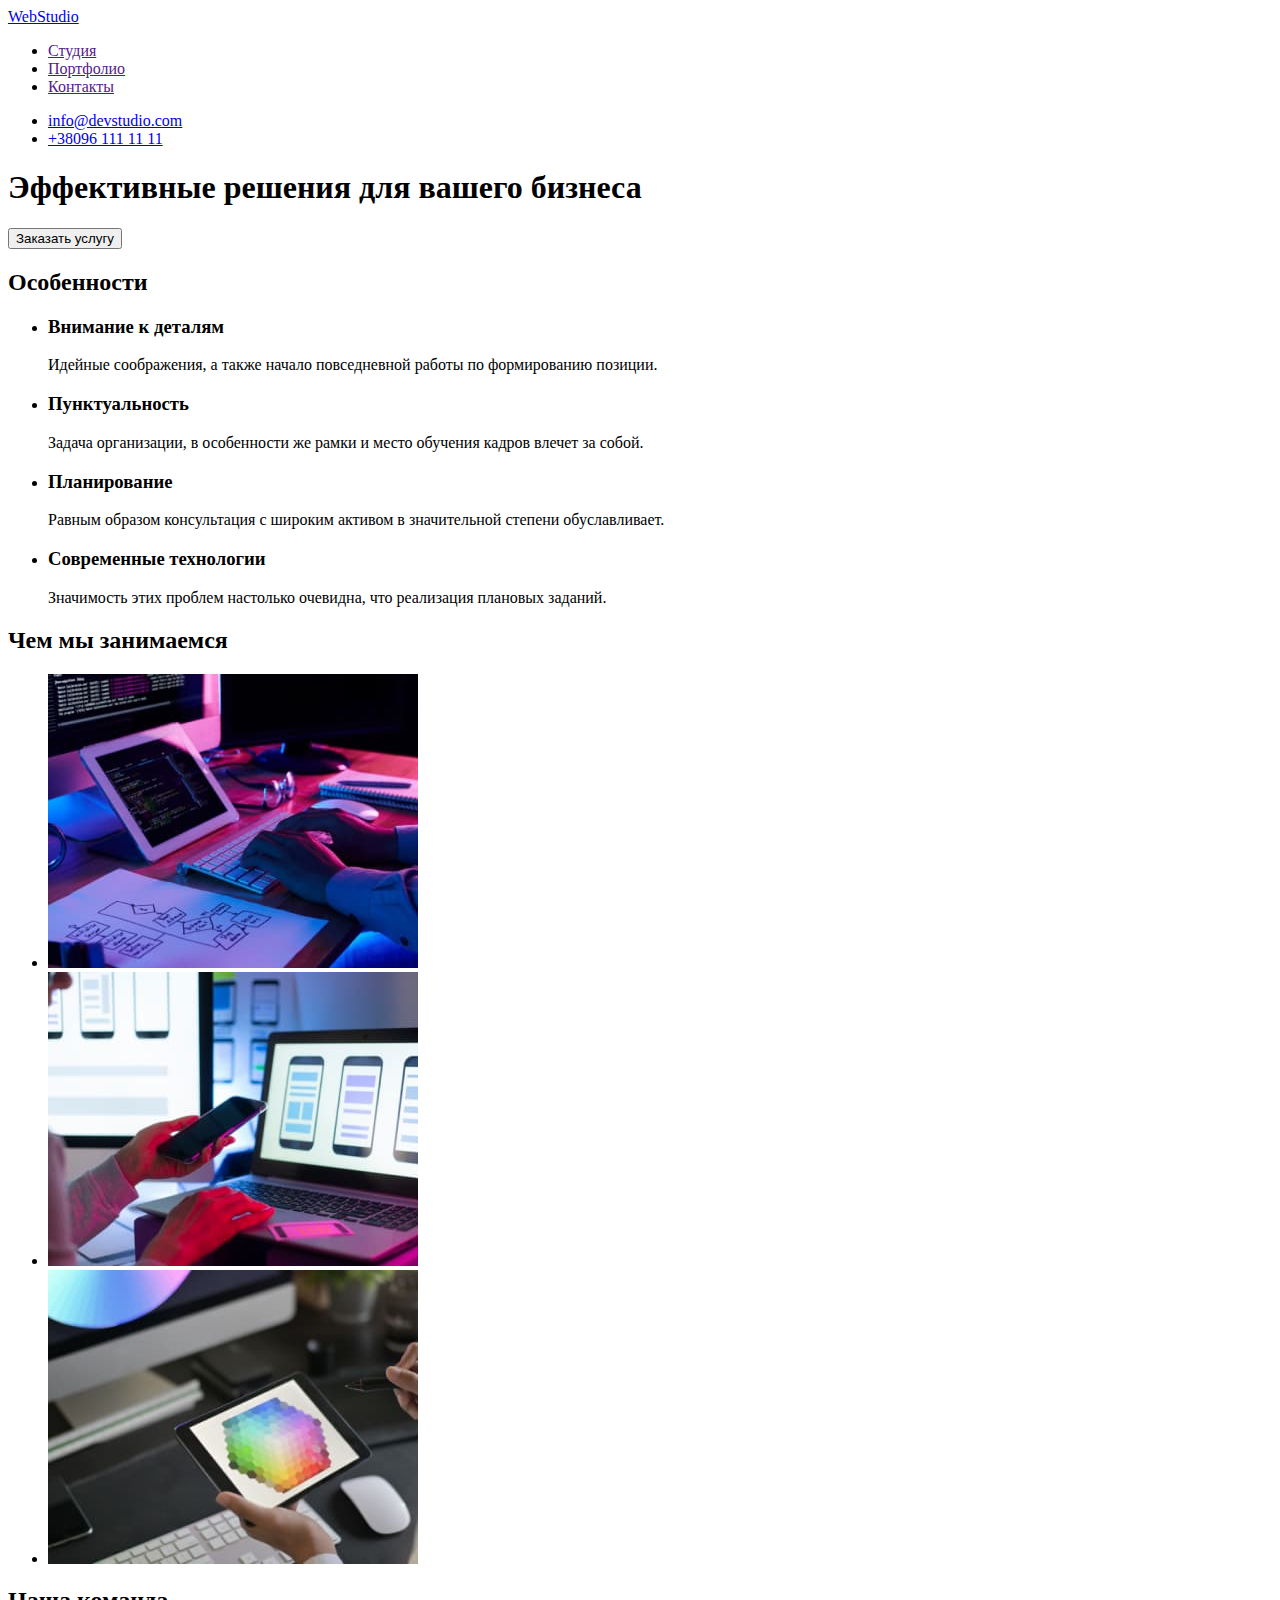
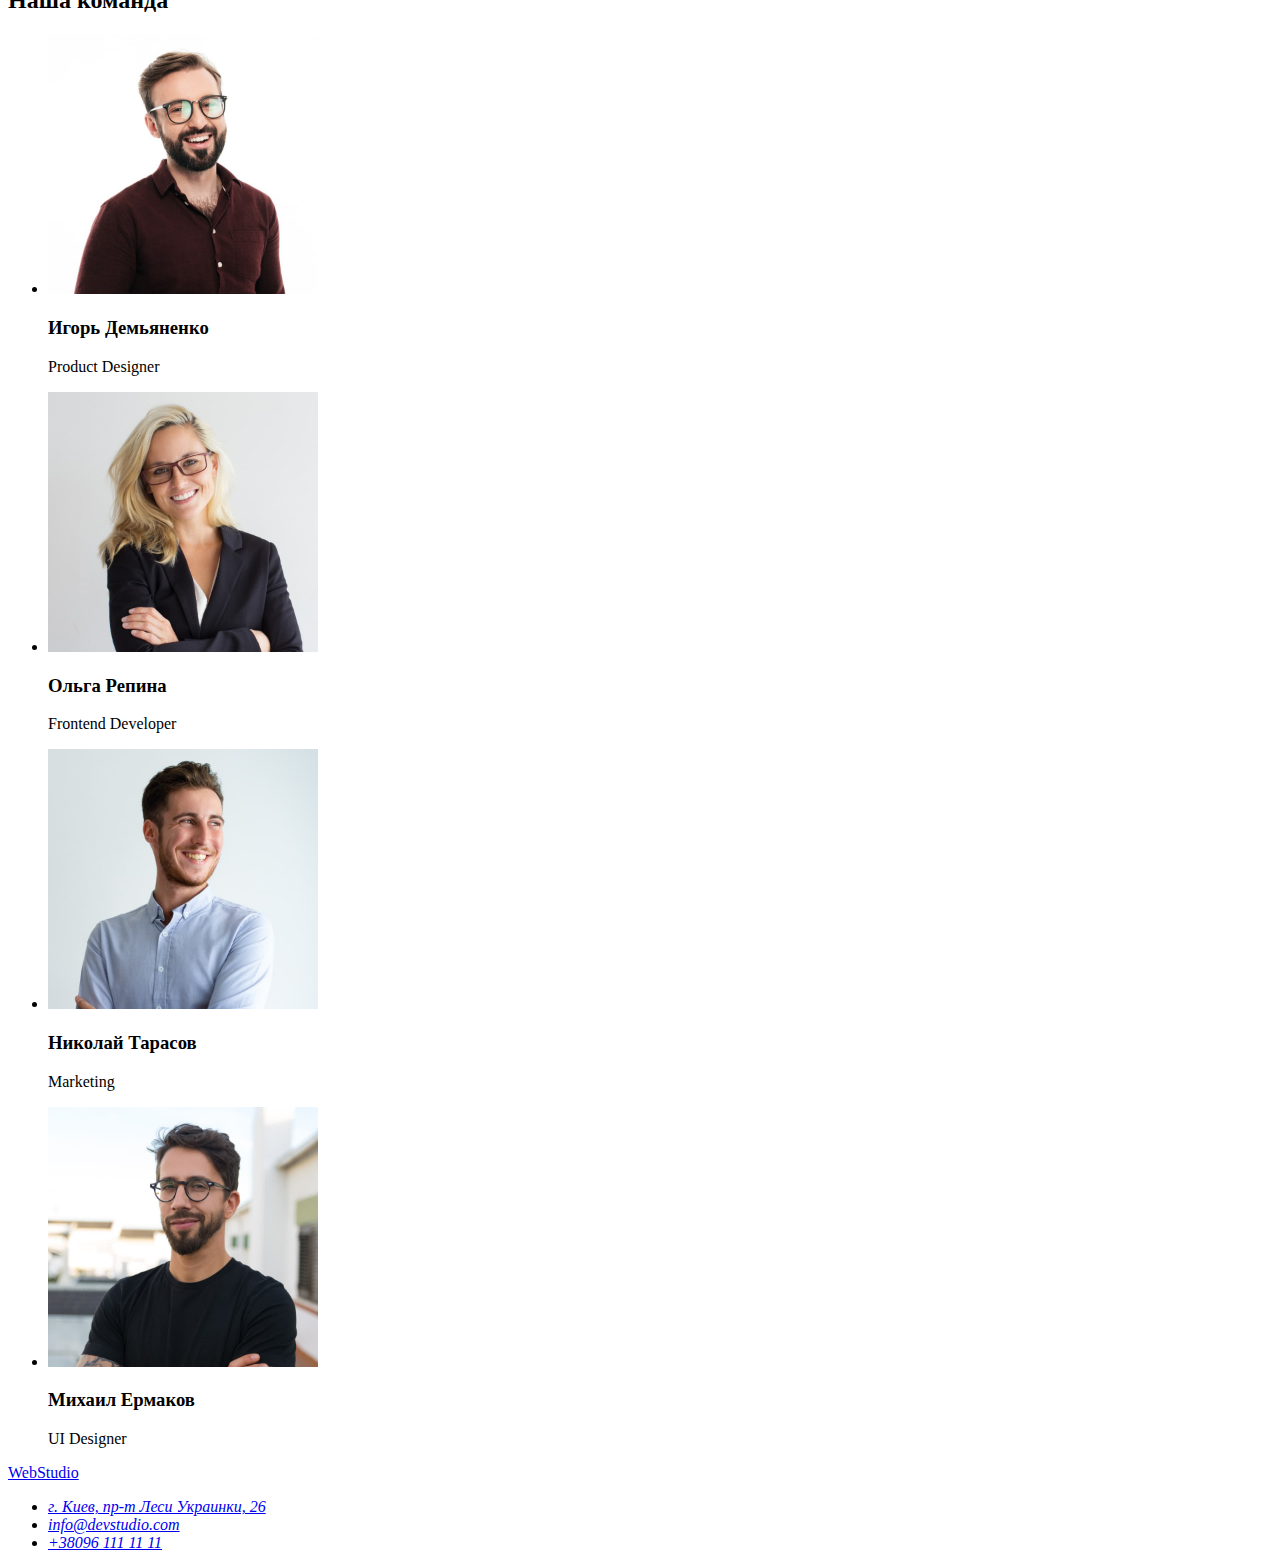
==== index.html @ 023a8a14 "Add files via upload" ====
<!DOCTYPE html>
<html lang="ru">
  <head>
    <meta charset="UTF-8" />
    <meta http-equiv="X-UA-Compatible" content="IE=edge" />
    <meta name="viewport" content="width=device-width, initial-scale=1.0" />
    <title>WebStudio</title>
  </head>
  <body>
    <header>
      <a href="./index.html">WebStudio</a>
      <nav>
        <ul>
          <li><a href="">Студия</a></li>
          <li><a href="">Портфолио</a></li>
          <li><a href="">Контакты</a></li>
        </ul>
      </nav>
      <ul>
        <li><a href="mailto:info@devstudio.com">info@devstudio.com</a></li>
        <li><a href="tel:+380961111111">+38096 111 11 11</a></li>
      </ul>
    </header>

    <main>
      <!-- hero -->
      <section>
        <h1>Эффективные решения для вашего бизнеса</h1>
        <button type="button">Заказать услугу</button>
      </section>

      <!-- about us -->
      <section>
        <h2>Особенности</h2>

        <ul>
          <li>
            <h3>Внимание к деталям</h3>
            <p>Идейные соображения, а также начало повседневной работы по формированию позиции.</p>
          </li>
          <li>
            <h3>Пунктуальность</h3>
            <p>
              Задача организации, в особенности же рамки и место обучения кадров влечет за собой.
            </p>
          </li>
          <li>
            <h3>Планирование</h3>
            <p>
              Равным образом консультация с широким активом в значительной степени обуславливает.
            </p>
          </li>
          <li>
            <h3>Современные технологии</h3>
            <p>Значимость этих проблем настолько очевидна, что реализация плановых заданий.</p>
          </li>
        </ul>
      </section>

      <section>
        <h2>Чем мы занимаемся</h2>

        <ul>
          <li>
            <img src="./images/aboutus1.jpg" alt="Desktop development" width="370" height="294" />
          </li>
          <li>
            <img src="./images/aboutus2.jpg" alt="Mobile development" width="370" height="294" />
          </li>
          <li>
            <img
              src="./images/aboutus3.jpg"
              alt="Development of individual solutions"
              width="370"
              height="294"
            />
          </li>
        </ul>
      </section>

      <!-- our team -->
      <section>
        <h2>Наша команда</h2>
        <ul>
          <li>
            <img src="./images/team1.jpg" alt="Product Designer" width="270" height="260" />
            <h3>Игорь Демьяненко</h3>
            <p>Product Designer</p>
          </li>
          <li>
            <img src="./images/team2.jpg" alt="Frontend Developer" width="270" height="260" />
            <h3>Ольга Репина</h3>
            <p>Frontend Developer</p>
          </li>
          <li>
            <img src="./images/team3.jpg" alt="Marketing" width="270" height="260" />
            <h3>Николай Тарасов</h3>
            <p>Marketing</p>
          </li>
          <li>
            <img src="./images/team4.jpg" alt="UI Designer" width="270" height="260" />
            <h3>Михаил Ермаков</h3>
            <p>UI Designer</p>
          </li>
        </ul>
      </section>
    </main>

    <footer>
      <a href="./index.html">WebStudio</a>
      <address>
        <ul>
          <li>
            <a href="https://goo.gl/maps/JtfiUqRKUa9QtFGG6">г. Киев, пр-т Леси Украинки, 26</a>
          </li>
          <li><a href="mailto:info@devstudio.com">info@devstudio.com</a></li>
          <li><a href="tel:+380961111111">+38096 111 11 11</a></li>
        </ul>
      </address>
    </footer>
  </body>
</html>
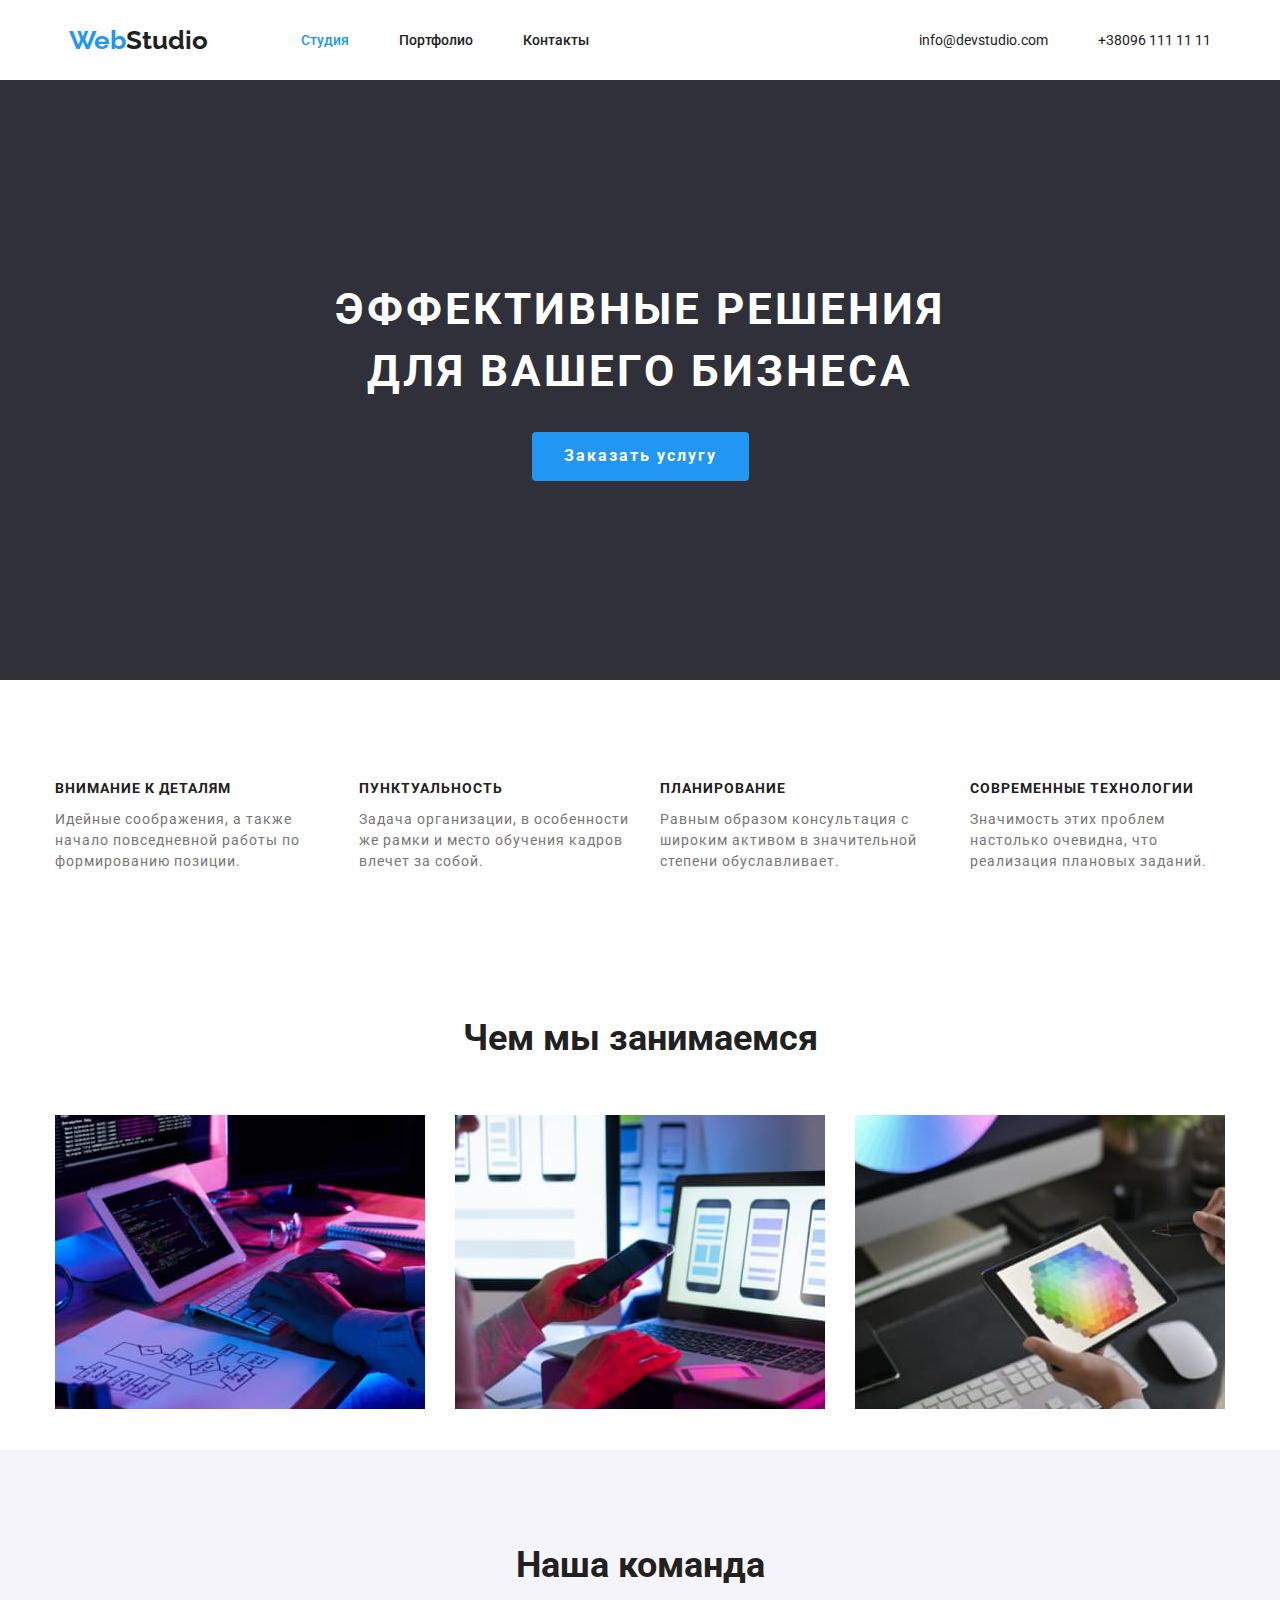
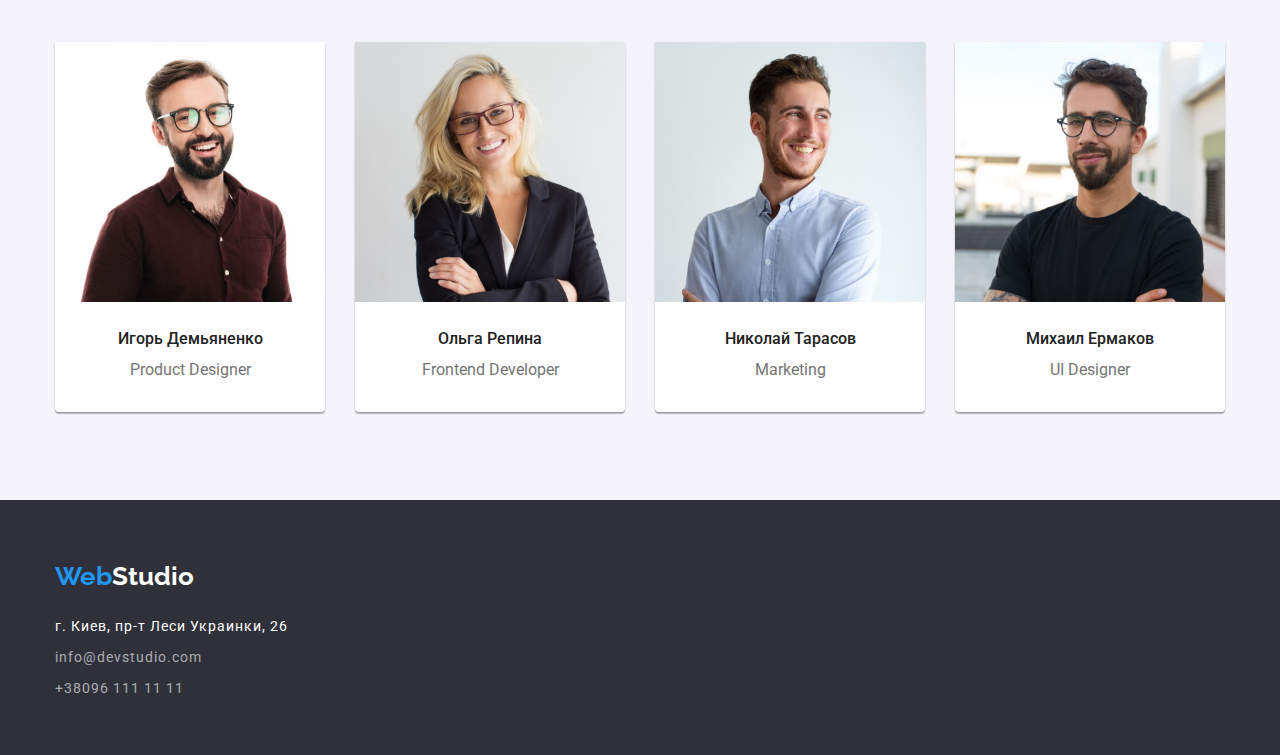
==== commit 9cdcb9de: "portfolio + css" ====
--- a/index.html
+++ b/index.html
@@ -4,119 +4,168 @@
     <meta charset="UTF-8" />
     <meta http-equiv="X-UA-Compatible" content="IE=edge" />
     <meta name="viewport" content="width=device-width, initial-scale=1.0" />
+    <link rel="preconnect" href="https://fonts.googleapis.com" />
+    <link rel="preconnect" href="https://fonts.gstatic.com" crossorigin />
+    <link
+      href="https://fonts.googleapis.com/css2?family=Roboto:wght@400;500;700;900&display=swap"
+      rel="stylesheet"
+    />
+    <link rel="preconnect" href="https://fonts.googleapis.com" />
+    <link rel="preconnect" href="https://fonts.gstatic.com" crossorigin />
+    <link
+      href="https://fonts.googleapis.com/css2?family=Raleway:wght@700&display=swap"
+      rel="stylesheet"
+    />
+    <link rel="stylesheet" href="./css/normalize.css" />
+    <link rel="stylesheet" href="./css/styles.css" />
     <title>WebStudio</title>
   </head>
   <body>
-    <header>
-      <a href="./index.html">WebStudio</a>
-      <nav>
-        <ul>
-          <li><a href="">Студия</a></li>
-          <li><a href="">Портфолио</a></li>
-          <li><a href="">Контакты</a></li>
+    <header class="header">
+      <div class="container">
+        <a href="./index.html" class="header-logo"
+          ><span class="header-logo-web">Web</span>Studio</a
+        >
+        <nav>
+          <ul class="navlist list">
+            <li class="navlist-items active"><a href="" class="navlist-link">Студия</a></li>
+            <li class="navlist-items">
+              <a href="./portfolio.html" class="navlist-link">Портфолио</a>
+            </li>
+            <li class="navlist-items"><a href="" class="navlist-link">Контакты</a></li>
+          </ul>
+        </nav>
+        <ul class="contacts list">
+          <li class="contacts-items">
+            <a href="mailto:info@devstudio.com" class="contacts-link">info@devstudio.com</a>
+          </li>
+          <li class="contacts-items">
+            <a href="tel:+380961111111" class="contacts-link">+38096 111 11 11</a>
+          </li>
         </ul>
-      </nav>
-      <ul>
-        <li><a href="mailto:info@devstudio.com">info@devstudio.com</a></li>
-        <li><a href="tel:+380961111111">+38096 111 11 11</a></li>
-      </ul>
+      </div>
     </header>
 
     <main>
       <!-- hero -->
-      <section>
-        <h1>Эффективные решения для вашего бизнеса</h1>
-        <button type="button">Заказать услугу</button>
+      <section class="hero">
+        <div class="container direction">
+          <h1 class="hero-title">Эффективные решения для вашего бизнеса</h1>
+          <button type="button" class="hero-btn">Заказать услугу</button>
+        </div>
       </section>
 
       <!-- about us -->
-      <section>
-        <h2>Особенности</h2>
+      <section class="about">
+        <div class="container">
+          <h2 class="about-title">Особенности</h2>
 
-        <ul>
-          <li>
-            <h3>Внимание к деталям</h3>
-            <p>Идейные соображения, а также начало повседневной работы по формированию позиции.</p>
-          </li>
-          <li>
-            <h3>Пунктуальность</h3>
-            <p>
-              Задача организации, в особенности же рамки и место обучения кадров влечет за собой.
-            </p>
-          </li>
-          <li>
-            <h3>Планирование</h3>
-            <p>
-              Равным образом консультация с широким активом в значительной степени обуславливает.
-            </p>
-          </li>
-          <li>
-            <h3>Современные технологии</h3>
-            <p>Значимость этих проблем настолько очевидна, что реализация плановых заданий.</p>
-          </li>
-        </ul>
+          <ul class="about-list list">
+            <li class="about-list-items">
+              <h3 class="about-subtitle">Внимание к деталям</h3>
+              <p class="about-text">
+                Идейные соображения, а также начало повседневной работы по формированию позиции.
+              </p>
+            </li>
+            <li class="about-list-items">
+              <h3 class="about-subtitle">Пунктуальность</h3>
+              <p class="about-text">
+                Задача организации, в особенности же рамки и место обучения кадров влечет за собой.
+              </p>
+            </li>
+            <li class="about-list-items">
+              <h3 class="about-subtitle">Планирование</h3>
+              <p class="about-text">
+                Равным образом консультация с широким активом в значительной степени обуславливает.
+              </p>
+            </li>
+            <li class="about-list-items">
+              <h3 class="about-subtitle">Современные технологии</h3>
+              <p class="about-text">
+                Значимость этих проблем настолько очевидна, что реализация плановых заданий.
+              </p>
+            </li>
+          </ul>
+        </div>
       </section>
 
-      <section>
-        <h2>Чем мы занимаемся</h2>
+      <!-- what we are doing -->
+      <section class="whatweare">
+        <div class="container direction">
+          <h2 class="whatweare-title">Чем мы занимаемся</h2>
 
-        <ul>
-          <li>
-            <img src="./images/aboutus1.jpg" alt="Desktop development" width="370" height="294" />
-          </li>
-          <li>
-            <img src="./images/aboutus2.jpg" alt="Mobile development" width="370" height="294" />
-          </li>
-          <li>
-            <img
-              src="./images/aboutus3.jpg"
-              alt="Development of individual solutions"
-              width="370"
-              height="294"
-            />
-          </li>
-        </ul>
+          <ul class="whatweare-list list">
+            <li class="whatweare-items">
+              <img src="./images/aboutus1.jpg" alt="Desktop development" width="370" height="294" />
+            </li>
+            <li class="whatweare-items">
+              <img src="./images/aboutus2.jpg" alt="Mobile development" width="370" height="294" />
+            </li>
+            <li class="whatweare-items">
+              <img
+                src="./images/aboutus3.jpg"
+                alt="Development of individual solutions"
+                width="370"
+                height="294"
+              />
+            </li>
+          </ul>
+        </div>
       </section>
 
       <!-- our team -->
-      <section>
-        <h2>Наша команда</h2>
-        <ul>
-          <li>
-            <img src="./images/team1.jpg" alt="Product Designer" width="270" height="260" />
-            <h3>Игорь Демьяненко</h3>
-            <p>Product Designer</p>
-          </li>
-          <li>
-            <img src="./images/team2.jpg" alt="Frontend Developer" width="270" height="260" />
-            <h3>Ольга Репина</h3>
-            <p>Frontend Developer</p>
-          </li>
-          <li>
-            <img src="./images/team3.jpg" alt="Marketing" width="270" height="260" />
-            <h3>Николай Тарасов</h3>
-            <p>Marketing</p>
-          </li>
-          <li>
-            <img src="./images/team4.jpg" alt="UI Designer" width="270" height="260" />
-            <h3>Михаил Ермаков</h3>
-            <p>UI Designer</p>
-          </li>
-        </ul>
+      <section class="ourteam">
+        <div class="container direction">
+          <h2 class="ourteam-title">Наша команда</h2>
+          <ul class="ourteam-list list">
+            <li class="ourteam-items">
+              <img src="./images/team1.jpg" alt="Product Designer" width="270" height="260" />
+              <h3 class="ourteam-subtitle">Игорь Демьяненко</h3>
+              <p class="ourteam-text">Product Designer</p>
+            </li>
+            <li class="ourteam-items">
+              <img src="./images/team2.jpg" alt="Frontend Developer" width="270" height="260" />
+              <h3 class="ourteam-subtitle">Ольга Репина</h3>
+              <p class="ourteam-text">Frontend Developer</p>
+            </li>
+            <li class="ourteam-items">
+              <img src="./images/team3.jpg" alt="Marketing" width="270" height="260" />
+              <h3 class="ourteam-subtitle">Николай Тарасов</h3>
+              <p class="ourteam-text">Marketing</p>
+            </li>
+            <li class="ourteam-items">
+              <img src="./images/team4.jpg" alt="UI Designer" width="270" height="260" />
+              <h3 class="ourteam-subtitle">Михаил Ермаков</h3>
+              <p class="ourteam-text">UI Designer</p>
+            </li>
+          </ul>
+        </div>
       </section>
     </main>
 
-    <footer>
-      <a href="./index.html">WebStudio</a>
-      <address>
-        <ul>
-          <li>
-            <a href="https://goo.gl/maps/JtfiUqRKUa9QtFGG6">г. Киев, пр-т Леси Украинки, 26</a>
-          </li>
-          <li><a href="mailto:info@devstudio.com">info@devstudio.com</a></li>
-          <li><a href="tel:+380961111111">+38096 111 11 11</a></li>
-        </ul>
-      </address>
+    <footer class="footer">
+      <div class="container direction alignleft">
+        <a href="./index.html" class="header-logo footer-logo"
+          ><span class="header-logo-web">Web</span>Studio</a
+        >
+        <address>
+          <ul class="footer-list lists">
+            <li>
+              <a
+                href="https://goo.gl/maps/JtfiUqRKUa9QtFGG6"
+                target="_blank"
+                rel="nofollow noopener noreferrer"
+                class="footer-link"
+                >г. Киев, пр-т Леси Украинки, 26</a
+              >
+            </li>
+            <li>
+              <a href="mailto:info@devstudio.com" class="footer-contacts">info@devstudio.com</a>
+            </li>
+            <li><a href="tel:+380961111111" class="footer-contacts">+38096 111 11 11</a></li>
+          </ul>
+        </address>
+      </div>
     </footer>
   </body>
 </html>
--- a/css/styles.css
+++ b/css/styles.css
@@ -0,0 +1,390 @@
+:root {
+    --bg-maincolor: #2F303A;
+    --bg-secondarycolor:#F5F4FA;
+    --accent-color: #2196F3;
+    --primary-textcolor: #212121;
+    --secondary-textcolor: #757575;
+    --white-textcolor: #ffffff;
+}
+
+body {
+    font-family: 'Roboto', sans-serif;
+    font-size: 14px;
+    font-weight: 400;
+    color: #212121;
+
+}
+
+/* common classes */
+
+.list {
+    display: flex;
+}
+
+.container {
+    max-width: 1170px;
+    height: 100%;
+    margin: 0 auto;
+    display: flex;
+    align-items: center;
+    justify-content: center;
+}
+
+.direction {
+    flex-direction: column;
+}
+
+.active {
+    color: var(--accent-color);
+}
+
+/* header */
+
+.header {
+    background-color: var(--white-textcolor);
+    width: 100%;
+    height: 80px;
+}
+
+.header-logo {
+    font-family: 'Raleway', sans-serif;
+    font-weight: 700;
+    font-size: 26px;
+    text-decoration: none;
+    color: inherit;
+    margin-right: 93px;
+}
+
+.header-logo:focus {
+    outline: none;
+}
+
+.header-logo-web {
+    color: var(--accent-color);
+}
+
+.navlist-items {
+    margin-right: 50px;
+}
+
+.navlist-items:last-child {
+    margin-right: 330px;
+}
+
+.navlist-link {
+    color: inherit;
+    text-decoration: none;
+    font-weight: 500;
+}
+
+.navlist-link:hover,  
+.navlist-link:focus {
+    color: var(--accent-color);
+    outline: none;
+}
+
+.contacts-items {
+    margin-right: 50px;
+}
+
+.contacts-items:last-child {
+    margin-right: 0px;
+}
+
+.contacts-link {
+    color: inherit;
+    text-decoration: none;
+}
+
+.contacts-link:hover,
+.contacts-link:focus {
+    color: var(--accent-color);
+    outline: none;
+}
+
+/* hero */
+
+.hero {
+    width: 100%;
+    height: 600px;
+    background-color: var(--bg-maincolor);
+}
+
+.hero-title {
+    font-size: 44px;
+    color: var(--white-textcolor);
+    max-width: 700px;
+    line-height: 1.4;
+    text-align: center;
+    text-transform: uppercase;
+    letter-spacing: 3px;
+}
+
+.hero-btn {
+    color: var(--white-textcolor);
+    background-color: var(--accent-color);
+    border: var(--accent-color);
+    border-radius: 4px;
+    font-size: 16px;
+    font-weight: 700;
+    line-height: 1.8;
+    letter-spacing: 2px;
+    margin-top: 30px;
+    padding: 10px 32px;
+}
+
+.hero-btn:hover, 
+.hero-btn:focus {
+    cursor: pointer;
+}
+
+.hero-btn:active {
+    color: var(--accent-color);
+    background-color: var(--white-textcolor);
+}
+
+/* about us */
+
+.about {
+    width: 100%;
+    height: 290px;
+    background-color: var(--white-textcolor);
+}
+
+.about-title {
+    display: none;
+}
+
+.about-list-items {
+    max-width: 280px;
+    margin-right: 30px;
+}
+
+.about-list-items:last-child {
+    margin-right: 0px;
+}
+
+.about-subtitle {
+    font-size: 14px;
+    font-weight: 700;
+    text-transform: uppercase;
+    letter-spacing: 1px;
+}
+
+.about-text {
+    font-weight: 400;
+    color: var(--secondary-textcolor);
+    margin-top: 10px;
+    letter-spacing: 1px;
+}
+
+/* whatweare */
+
+.whatweare {
+    width: 100%;
+    height: 480px;
+}
+
+.whatweare-title {
+    font-size: 36px;
+    font-weight: 700;
+}
+
+.whatweare-list > li {
+    margin-top: 50px;
+}
+
+.whatweare-items {
+    margin-right: 30px;
+}
+
+.whatweare-items:last-child {
+    margin-right: 0px;
+}
+
+/* ourteam */
+
+.ourteam {
+    width: 100%;
+    height: 650px;
+    background-color: var(--bg-secondarycolor);
+}
+
+.ourteam-title {
+    font-size: 36px;
+    font-weight: 700;
+}
+
+.ourteam-list > li {
+    margin-top: 50px;
+}
+
+.ourteam-items {
+    display: flex;
+    flex-direction: column;
+    align-items: center;
+    margin-right: 30px;
+    height: 370px;
+    background-color: var(--white-textcolor);
+    box-shadow: 0px 1px 3px rgba(0, 0, 0, 0.12), 0px 1px 1px rgba(0, 0, 0, 0.14), 0px 2px 1px rgba(0, 0, 0, 0.2);
+    border-radius: 0px 0px 4px 4px;
+}
+
+.ourteam-items:last-child {
+    margin-right: 0px;
+}
+
+.ourteam-subtitle {
+    font-size: 16px;
+    font-weight: 500;
+    margin-top: 25px;
+}
+
+.ourteam-text {
+    font-size: 16px;
+    font-weight: 400;
+    margin-top: 7px;
+    color: var(--secondary-textcolor);
+}
+
+/* footer */
+
+.footer {
+    width: 100%;
+    height: 255px;
+    background-color: var(--bg-maincolor);
+}
+
+.alignleft {
+    align-items: flex-start;
+}
+
+.footer-logo {
+    color: var(--white-textcolor);
+}
+
+.footer-list > li {
+    margin-top: 10px;
+}
+
+.footer-list>li:first-child {
+    margin-top: 20px;
+}
+
+.footer-link {
+    letter-spacing: 1px;
+    text-decoration: none;
+    color: var(--white-textcolor);
+    font-style: normal;
+}
+
+.footer-contacts {
+    letter-spacing: 1px;
+    text-decoration: none;
+    color: rgba(255, 255, 255, 0.6);
+    font-style: normal;
+}
+
+.footer-link:hover, 
+.footer-link:focus {
+    color: var(--accent-color);
+    outline: none;
+}
+
+.footer-contacts:hover,
+.footer-contacts:focus {
+    color: var(--accent-color);
+    outline: none;
+}
+
+/* ---- portfolio ---- */
+
+.filter {
+    width: 100%;
+    height: 180px;
+}
+
+.filter-title {
+    display: none;
+}
+
+.filter-items {
+    margin-right: 8px;
+}
+
+.filter-items:last-child {
+    margin-right: 0px;
+}
+
+.filter-btn {
+    color: var(--primary-textcolor);
+    background-color: var(--bg-secondarycolor);
+    border: var(--bg-secondarycolor);
+    border-radius: 4px;
+    font-size: 16px;
+    font-weight: 500;
+    line-height: 1.6;
+    letter-spacing: 1px;
+    padding: 6px 22px;
+}
+
+
+.filter-btn:hover,
+.filter-btn:focus {
+    cursor: pointer;
+}
+
+.filter-btn:active {
+    background-color: var(--accent-color);
+    color: var(--white-textcolor);
+}
+
+.projects {
+    margin-bottom: 95px;
+}
+
+.projects-list {
+    flex-wrap: wrap;
+    max-width: 100%;
+    justify-content: center;
+}
+
+.projects-items {
+    max-width: 370px;
+    margin-right: 30px;
+    margin-bottom: 30px;
+    border: 1px solid #EEEEEE;
+}
+
+.projects-items:nth-child(3n+3) {
+    margin-right: 0px;
+}
+
+.projects-items:nth-last-child(-n+3) {
+    margin-bottom: 0px;
+}
+
+.projects-title {
+    display: none;
+}
+
+.projects-subtitle {
+    font-size: 18px;
+    font-weight: 700;
+    line-height: 2;
+    color: var(--primary-textcolor);
+    margin-top: 20px;
+}
+
+.projects-text {
+    font-size: 16px;
+    font-weight: 400;
+    line-height: 1.8;
+    color: var(--secondary-textcolor);
+    margin-top: 4px;
+}
+
+.projects-indent {
+    margin-left: 24px;
+    margin-bottom: 20px;
+}
